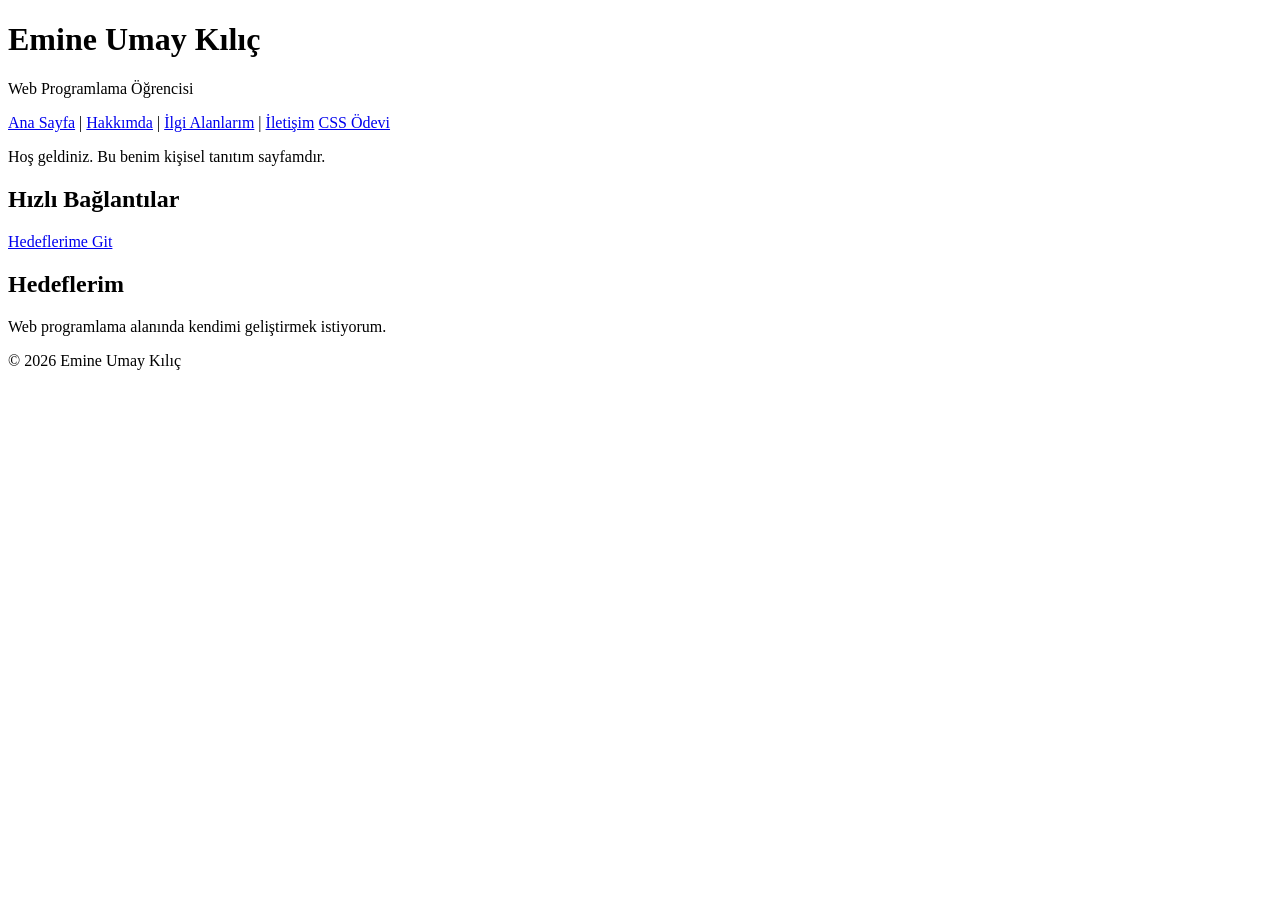
==== index.html @ 7782859d "Update index.html" ====
<!DOCTYPE html>
<html lang="tr">
<head>
    <meta charset="UTF-8">
    <title>Ana Sayfa</title>
</head>
<body>

<header>
    <h1>Emine Umay Kılıç</h1>
    <p>Web Programlama Öğrencisi</p>
</header>

<nav>
    <a href="index.html">Ana Sayfa</a> |
    <a href="about.html">Hakkımda</a> |
    <a href="interests.html">İlgi Alanlarım</a> |
    <a href="contact.html">İletişim</a>
    <a href="CSShomework.html">CSS Ödevi</a>
</nav>

<main>
    <p>Hoş geldiniz. Bu benim kişisel tanıtım sayfamdır.</p>

    <h2>Hızlı Bağlantılar</h2>
    <a href="#hedef">Hedeflerime Git</a>

    <h2 id="hedef">Hedeflerim</h2>
    <p>Web programlama alanında kendimi geliştirmek istiyorum.</p>
</main>

<footer>
    <p>© 2026 Emine Umay Kılıç</p>
</footer>

</body>

</html>
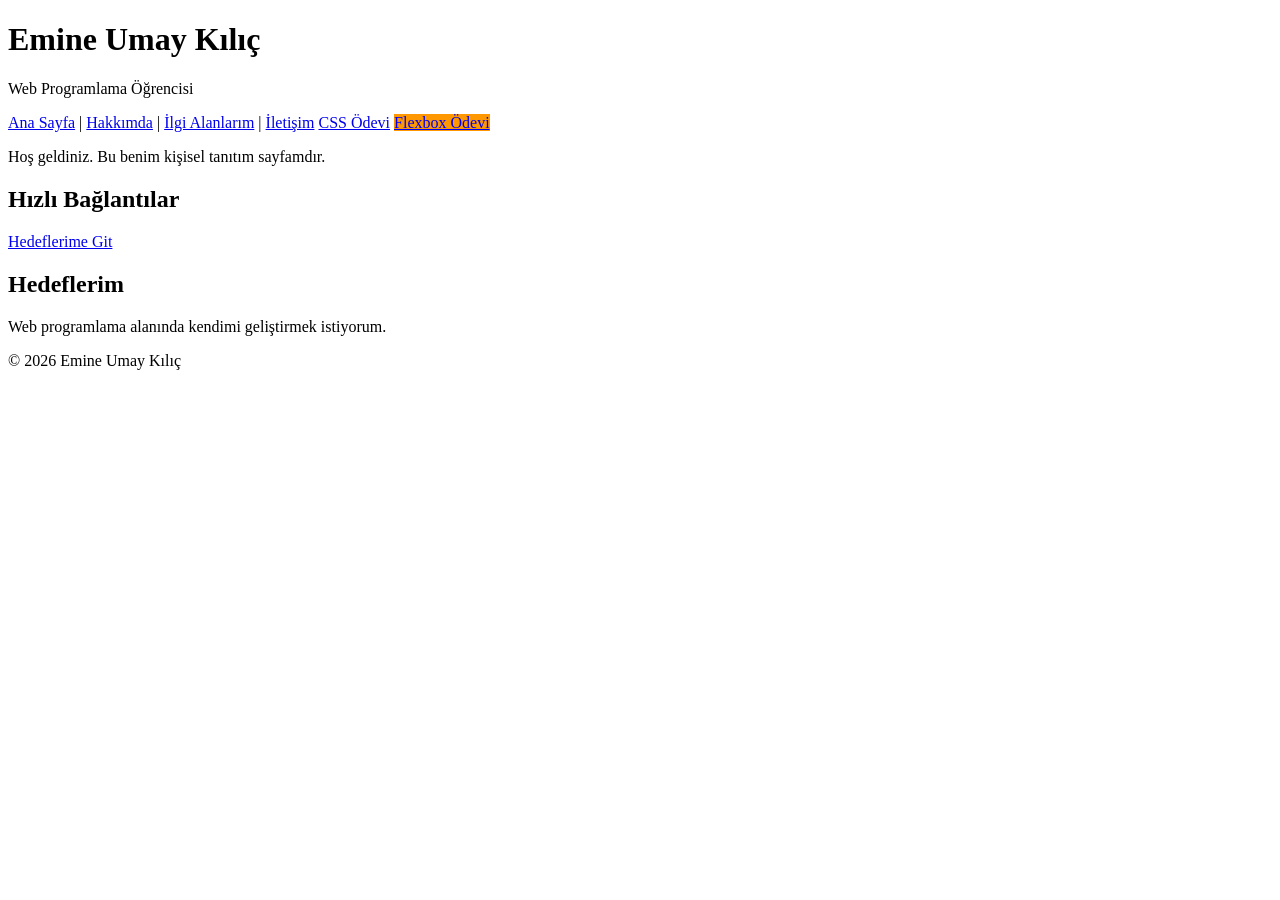
==== commit 7a1d8832: "Update index.html" ====
--- a/index.html
+++ b/index.html
@@ -17,6 +17,7 @@
     <a href="interests.html">İlgi Alanlarım</a> |
     <a href="contact.html">İletişim</a>
     <a href="CSShomework.html">CSS Ödevi</a>
+    <a href="flexbox.html" style="background-color: #ff9800;">Flexbox Ödevi</a>
 </nav>
 
 <main>
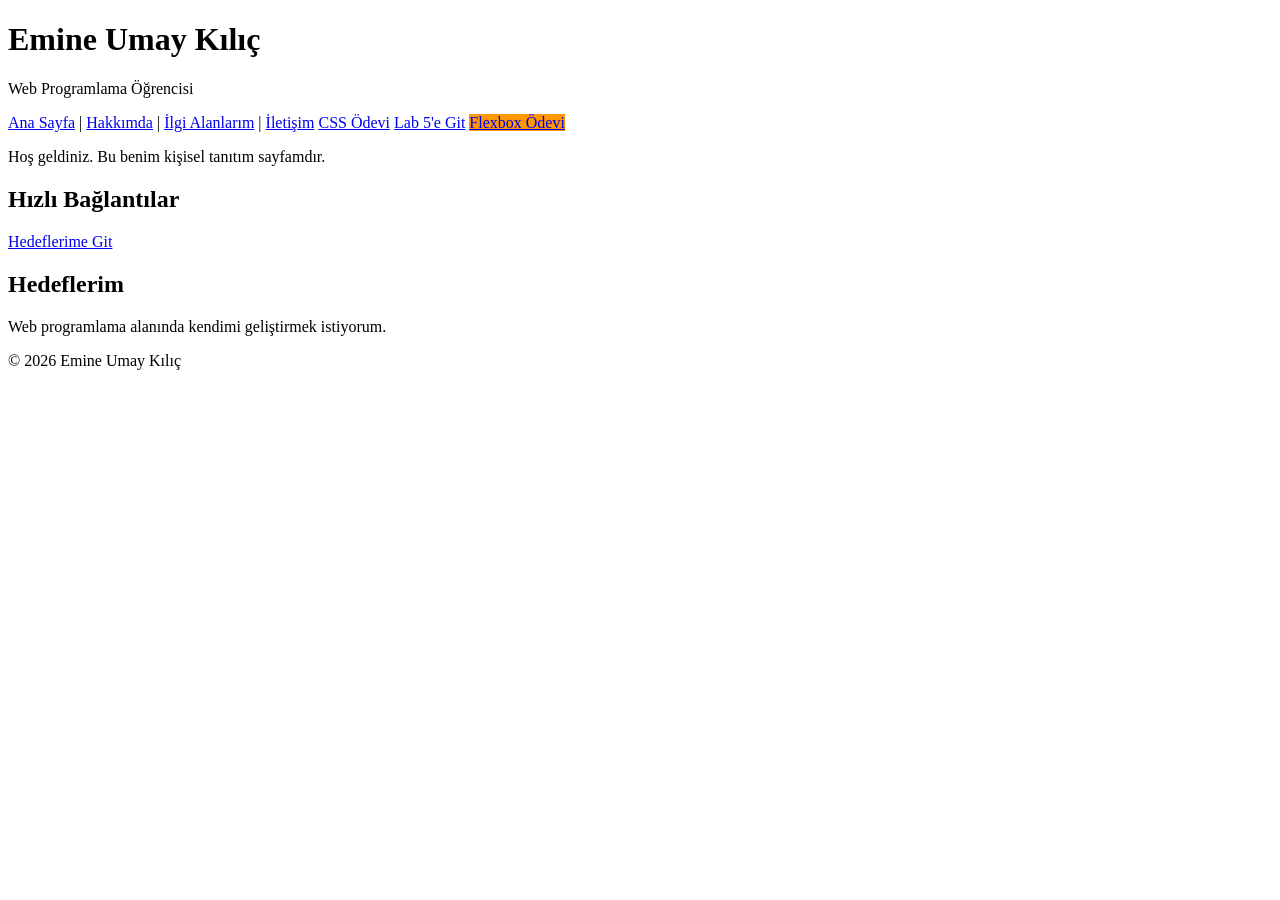
==== commit 4ae7da5b: "Add link to Lab 5 in navigation" ====
--- a/index.html
+++ b/index.html
@@ -17,6 +17,7 @@
     <a href="interests.html">İlgi Alanlarım</a> |
     <a href="contact.html">İletişim</a>
     <a href="CSShomework.html">CSS Ödevi</a>
+    <a href="lab-position.html">Lab 5'e Git</a>
     <a href="flexbox.html" style="background-color: #ff9800;">Flexbox Ödevi</a>
 </nav>
 
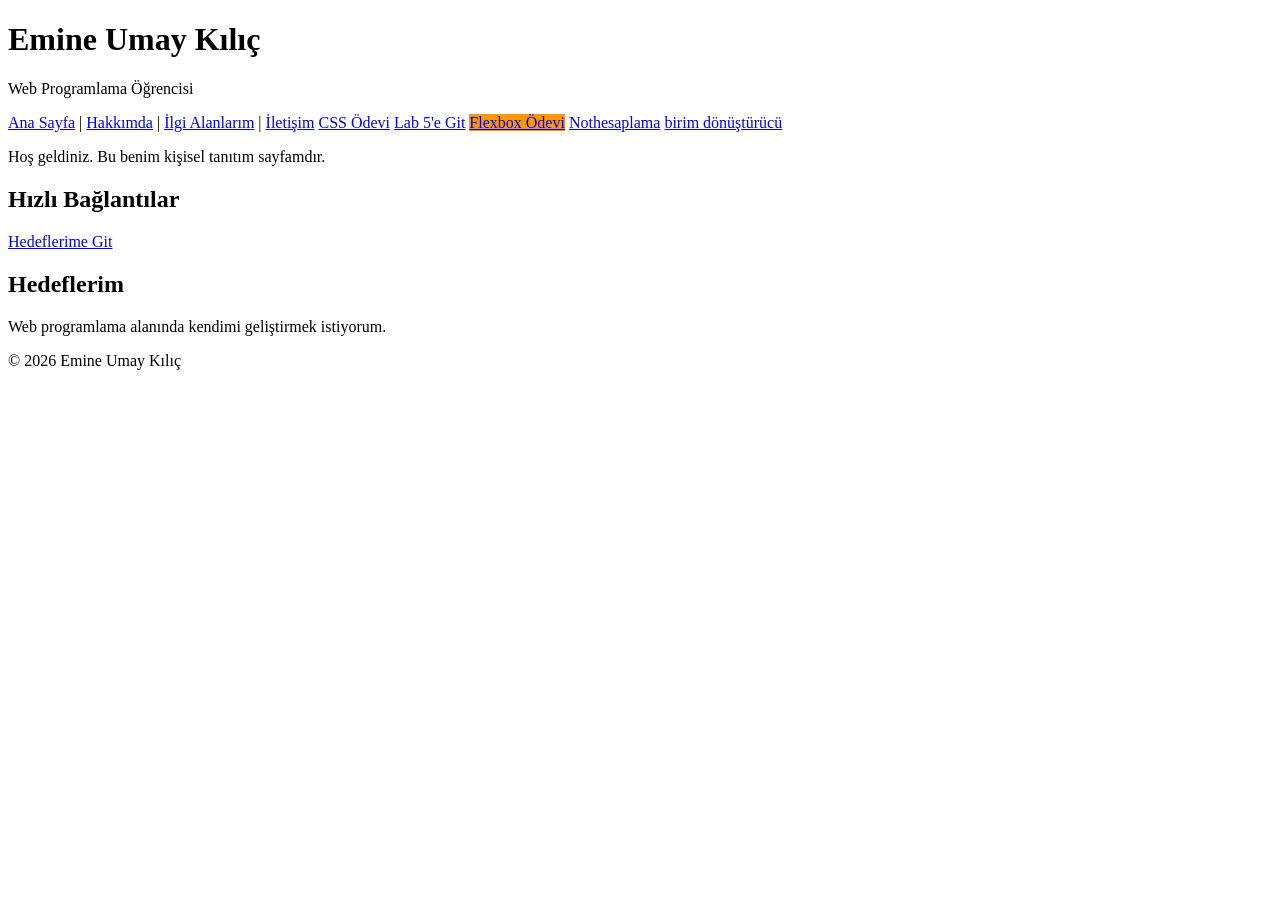
==== commit 72630bcf: "Update navigation links in index.html Added new links to navigation for 'Nothesaplama' and 'birim dö" ====
--- a/index.html
+++ b/index.html
@@ -19,6 +19,8 @@
     <a href="CSShomework.html">CSS Ödevi</a>
     <a href="lab-position.html">Lab 5'e Git</a>
     <a href="flexbox.html" style="background-color: #ff9800;">Flexbox Ödevi</a>
+    <a href="not_hesaplama.html">Nothesaplama</a>
+    <a href="birim_donusturucu.html">birim dönüştürücü</a>
 </nav>
 
 <main>
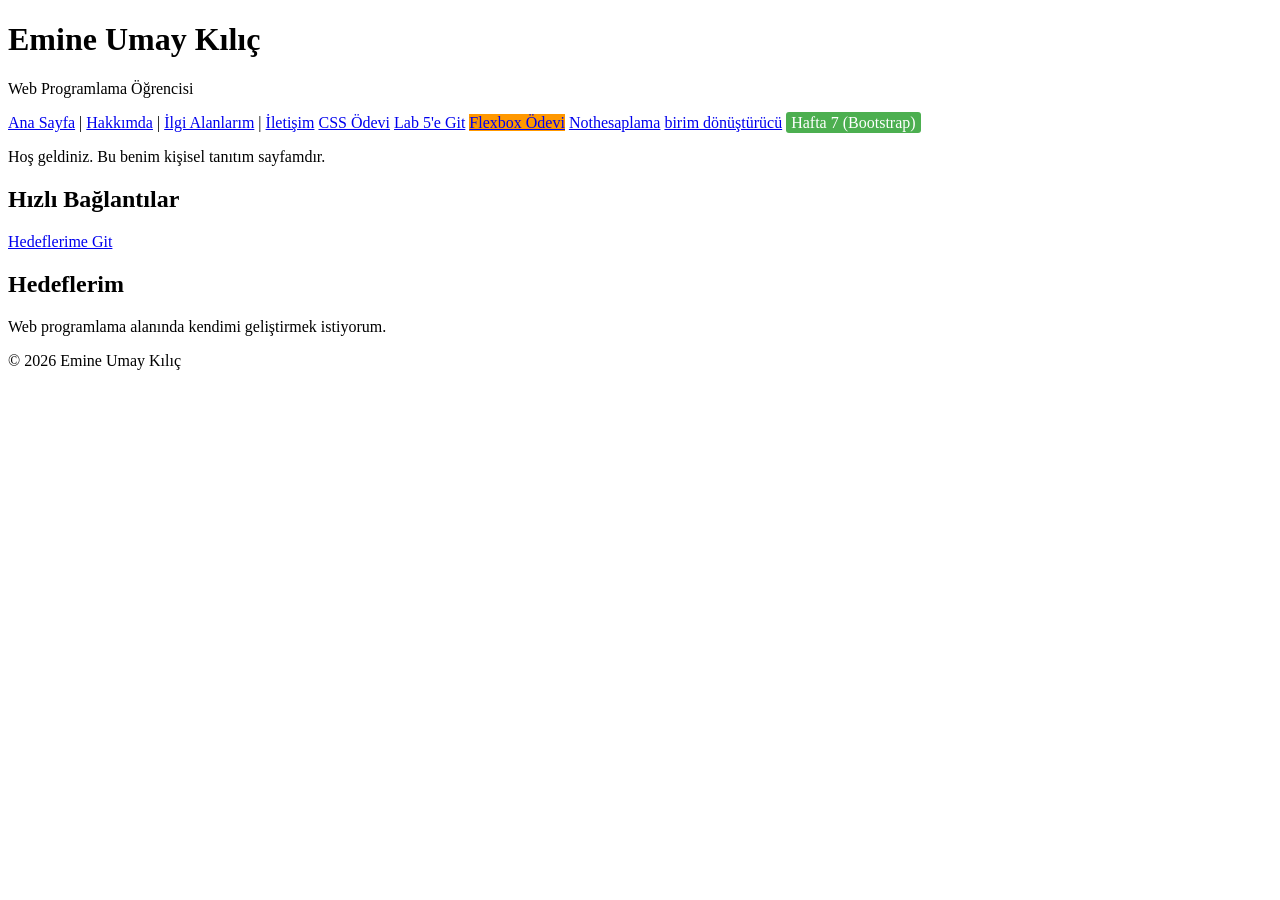
==== commit b2bc026e: "Update index.html" ====
--- a/index.html
+++ b/index.html
@@ -21,6 +21,7 @@
     <a href="flexbox.html" style="background-color: #ff9800;">Flexbox Ödevi</a>
     <a href="not_hesaplama.html">Nothesaplama</a>
     <a href="birim_donusturucu.html">birim dönüştürücü</a>
+    <a href="hafta7.html" style="background-color: #4CAF50; color: white; padding: 2px 5px; text-decoration: none; border-radius: 3px;">Hafta 7 (Bootstrap)</a>
 </nav>
 
 <main>
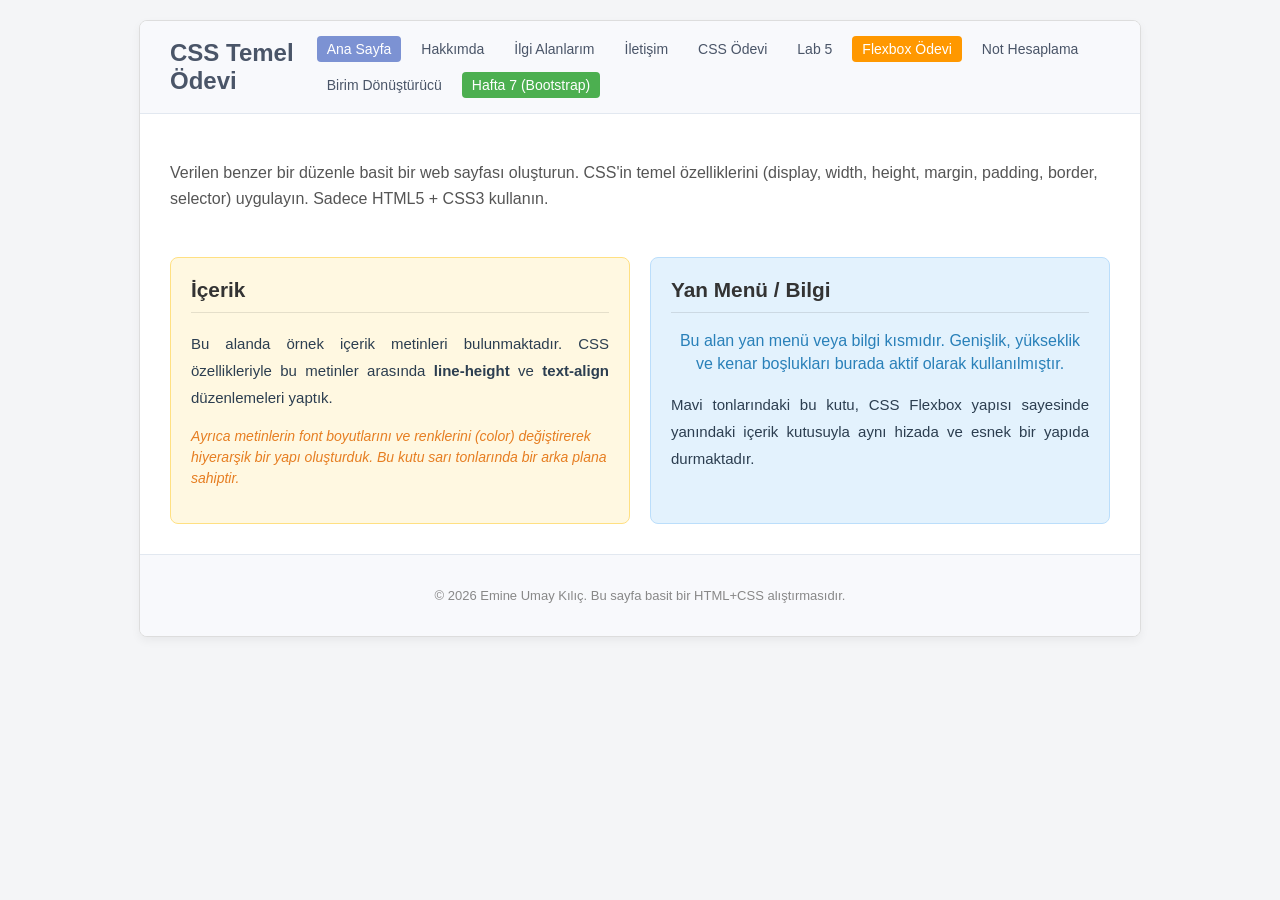
==== commit 9b17961a: "Revamp index.html with CSS styling and layout" ====
--- a/index.html
+++ b/index.html
@@ -2,42 +2,186 @@
 <html lang="tr">
 <head>
     <meta charset="UTF-8">
-    <title>Ana Sayfa</title>
+    <meta name="viewport" content="width=device-width, initial-scale=1.0">
+    <title>CSS Temel Ödevi - Emine Umay Kılıç</title>
+    <style>
+        /* Genel Sayfa Düzeni */
+        body {
+            font-family: 'Segoe UI', Tahoma, Geneva, Verdana, sans-serif;
+            background-color: #f4f5f7;
+            margin: 0;
+            padding: 20px;
+            color: #333;
+        }
+
+        .container {
+            max-width: 1000px;
+            margin: 0 auto;
+            background-color: #fff;
+            border: 1px solid #ddd;
+            border-radius: 8px;
+            overflow: hidden;
+            box-shadow: 0 4px 10px rgba(0,0,0,0.05);
+        }
+
+        /* Header ve Navigasyon */
+        header {
+            display: flex;
+            justify-content: space-between;
+            align-items: center;
+            padding: 15px 30px;
+            background-color: #f8f9fc;
+            border-bottom: 1px solid #e2e8f0;
+        }
+
+        h1 { margin: 0; font-size: 1.5rem; color: #4a5568; }
+
+        nav {
+            display: flex;
+            flex-wrap: wrap;
+            gap: 10px;
+            align-items: center;
+        }
+
+        nav a {
+            text-decoration: none;
+            color: #4a5568;
+            font-size: 14px;
+            padding: 5px 10px;
+            border-radius: 4px;
+            transition: background 0.3s;
+        }
+
+        nav a:hover { background-color: #edf2f7; }
+
+        .active-link {
+            background-color: #7c92d3 !important;
+            color: white !important;
+        }
+
+        /* Üst Açıklama Kısmı */
+        .intro-text {
+            padding: 30px;
+            line-height: 1.6;
+            color: #555;
+        }
+
+        /* Ana İçerik Alanı (Kutular) */
+        main {
+            display: flex;
+            padding: 0 30px 30px 30px;
+            gap: 20px;
+        }
+
+        .box {
+            flex: 1;
+            padding: 20px;
+            border-radius: 8px;
+            border: 1px solid transparent;
+        }
+
+        .content-box {
+            background-color: #fff8e1;
+            border-color: #ffe082;
+        }
+
+        .sidebar-box {
+            background-color: #e3f2fd;
+            border-color: #bbdefb;
+        }
+
+        .box h2 {
+            margin-top: 0;
+            font-size: 1.3rem;
+            border-bottom: 1px solid rgba(0,0,0,0.1);
+            padding-bottom: 10px;
+        }
+
+        /* Metin Düzenlemeleri (İstenen 3 Farklı Özellik) */
+        .p-style-1 {
+            font-size: 15px;
+            color: #2c3e50;
+            line-height: 1.8;
+            text-align: justify;
+            margin-bottom: 15px;
+        }
+
+        .p-style-2 {
+            font-size: 14px;
+            color: #e67e22;
+            line-height: 1.5;
+            text-align: left;
+            font-style: italic;
+        }
+
+        .p-style-3 {
+            font-size: 16px;
+            color: #2980b9;
+            line-height: 1.4;
+            text-align: center;
+            font-weight: 500;
+        }
+
+        /* Footer */
+        footer {
+            text-align: center;
+            padding: 20px;
+            background-color: #f8f9fc;
+            border-top: 1px solid #e2e8f0;
+            font-size: 13px;
+            color: #888;
+        }
+    </style>
 </head>
 <body>
 
-<header>
-    <h1>Emine Umay Kılıç</h1>
-    <p>Web Programlama Öğrencisi</p>
-</header>
+<div class="container">
+    <header>
+        <h1>CSS Temel Ödevi</h1>
+        <nav>
+            <a href="index.html" class="active-link">Ana Sayfa</a>
+            <a href="about.html">Hakkımda</a>
+            <a href="interests.html">İlgi Alanlarım</a>
+            <a href="contact.html">İletişim</a>
+            <a href="CSShomework.html">CSS Ödevi</a>
+            <a href="lab-position.html">Lab 5</a>
+            <a href="flexbox.html" style="background-color: #ff9800; color: white;">Flexbox Ödevi</a>
+            <a href="not_hesaplama.html">Not Hesaplama</a>
+            <a href="birim_donusturucu.html">Birim Dönüştürücü</a>
+            <a href="hafta7.html" style="background-color: #4CAF50; color: white;">Hafta 7 (Bootstrap)</a>
+        </nav>
+    </header>
 
-<nav>
-    <a href="index.html">Ana Sayfa</a> |
-    <a href="about.html">Hakkımda</a> |
-    <a href="interests.html">İlgi Alanlarım</a> |
-    <a href="contact.html">İletişim</a>
-    <a href="CSShomework.html">CSS Ödevi</a>
-    <a href="lab-position.html">Lab 5'e Git</a>
-    <a href="flexbox.html" style="background-color: #ff9800;">Flexbox Ödevi</a>
-    <a href="not_hesaplama.html">Nothesaplama</a>
-    <a href="birim_donusturucu.html">birim dönüştürücü</a>
-    <a href="hafta7.html" style="background-color: #4CAF50; color: white; padding: 2px 5px; text-decoration: none; border-radius: 3px;">Hafta 7 (Bootstrap)</a>
-</nav>
+    <div class="intro-text">
+        <p>Verilen benzer bir düzenle basit bir web sayfası oluşturun. CSS'in temel özelliklerini (display, width, height, margin, padding, border, selector) uygulayın. Sadece HTML5 + CSS3 kullanın.</p>
+    </div>
 
-<main>
-    <p>Hoş geldiniz. Bu benim kişisel tanıtım sayfamdır.</p>
+    <main>
+        <section class="box content-box">
+            <h2>İçerik</h2>
+            <p class="p-style-1">
+                Bu alanda örnek içerik metinleri bulunmaktadır. CSS özellikleriyle bu metinler arasında <b>line-height</b> ve <b>text-align</b> düzenlemeleri yaptık. 
+            </p>
+            <p class="p-style-2">
+                Ayrıca metinlerin font boyutlarını ve renklerini (color) değiştirerek hiyerarşik bir yapı oluşturduk. Bu kutu sarı tonlarında bir arka plana sahiptir.
+            </p>
+        </section>
 
-    <h2>Hızlı Bağlantılar</h2>
-    <a href="#hedef">Hedeflerime Git</a>
+        <aside class="box sidebar-box">
+            <h2>Yan Menü / Bilgi</h2>
+            <p class="p-style-3">
+                Bu alan yan menü veya bilgi kısmıdır. Genişlik, yükseklik ve kenar boşlukları burada aktif olarak kullanılmıştır.
+            </p>
+            <p class="p-style-1">
+                Mavi tonlarındaki bu kutu, CSS Flexbox yapısı sayesinde yanındaki içerik kutusuyla aynı hizada ve esnek bir yapıda durmaktadır.
+            </p>
+        </aside>
+    </main>
 
-    <h2 id="hedef">Hedeflerim</h2>
-    <p>Web programlama alanında kendimi geliştirmek istiyorum.</p>
-</main>
-
-<footer>
-    <p>© 2026 Emine Umay Kılıç</p>
-</footer>
+    <footer>
+        <p>© 2026 Emine Umay Kılıç. Bu sayfa basit bir HTML+CSS alıştırmasıdır.</p>
+    </footer>
+</div>
 
 </body>
-
 </html>
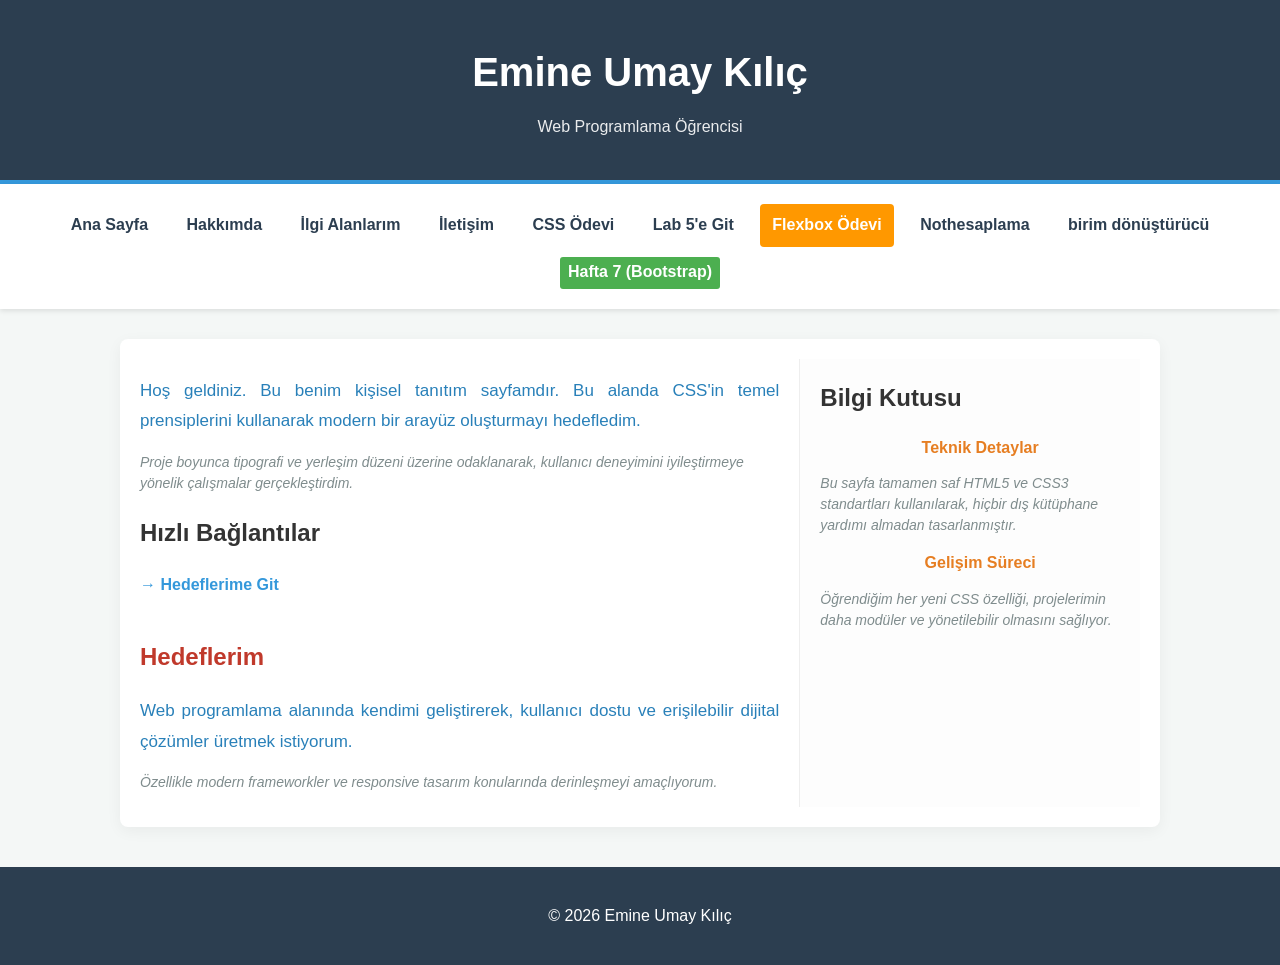
==== commit 308c60b0: "Refactor index.html structure and styles" ====
--- a/index.html
+++ b/index.html
@@ -3,185 +3,172 @@
 <head>
     <meta charset="UTF-8">
     <meta name="viewport" content="width=device-width, initial-scale=1.0">
-    <title>CSS Temel Ödevi - Emine Umay Kılıç</title>
+    <title>Ana Sayfa</title>
     <style>
-        /* Genel Sayfa Düzeni */
+        /* Genel Gövde Düzeni */
         body {
             font-family: 'Segoe UI', Tahoma, Geneva, Verdana, sans-serif;
-            background-color: #f4f5f7;
+            line-height: 1.6;
+            background-color: #f4f7f6;
+            color: #333;
             margin: 0;
-            padding: 20px;
-            color: #333;
+            padding: 0;
         }
 
-        .container {
-            max-width: 1000px;
-            margin: 0 auto;
-            background-color: #fff;
-            border: 1px solid #ddd;
-            border-radius: 8px;
-            overflow: hidden;
-            box-shadow: 0 4px 10px rgba(0,0,0,0.05);
+        /* Header Tasarımı */
+        header {
+            background-color: #2c3e50;
+            color: white;
+            padding: 40px 20px;
+            text-align: center;
+            border-bottom: 4px solid #3498db;
         }
 
-        /* Header ve Navigasyon */
-        header {
-            display: flex;
-            justify-content: space-between;
-            align-items: center;
-            padding: 15px 30px;
-            background-color: #f8f9fc;
-            border-bottom: 1px solid #e2e8f0;
-        }
+        header h1 { margin: 0; font-size: 2.5rem; }
+        header p { margin: 10px 0 0; opacity: 0.9; }
 
-        h1 { margin: 0; font-size: 1.5rem; color: #4a5568; }
-
+        /* Navigasyon (Tüm butonlar korundu) */
         nav {
-            display: flex;
-            flex-wrap: wrap;
-            gap: 10px;
-            align-items: center;
+            background-color: #fff;
+            padding: 15px;
+            text-align: center;
+            box-shadow: 0 2px 5px rgba(0,0,0,0.1);
+            position: sticky;
+            top: 0;
+            z-index: 1000;
         }
 
         nav a {
             text-decoration: none;
-            color: #4a5568;
-            font-size: 14px;
-            padding: 5px 10px;
-            border-radius: 4px;
-            transition: background 0.3s;
+            color: #2c3e50;
+            font-weight: 600;
+            padding: 8px 12px;
+            margin: 5px;
+            display: inline-block;
+            transition: all 0.3s ease;
+            border-bottom: 2px solid transparent;
         }
 
-        nav a:hover { background-color: #edf2f7; }
-
-        .active-link {
-            background-color: #7c92d3 !important;
-            color: white !important;
+        nav a:hover {
+            color: #3498db;
+            border-bottom: 2px solid #3498db;
         }
 
-        /* Üst Açıklama Kısmı */
-        .intro-text {
-            padding: 30px;
-            line-height: 1.6;
-            color: #555;
-        }
-
-        /* Ana İçerik Alanı (Kutular) */
+        /* Ana İçerik Alanı - Flexbox */
         main {
+            max-width: 1000px;
+            margin: 30px auto;
+            padding: 20px;
+            background: white;
+            border-radius: 8px;
+            box-shadow: 0 4px 15px rgba(0,0,0,0.05);
             display: flex;
-            padding: 0 30px 30px 30px;
+            flex-wrap: wrap;
             gap: 20px;
         }
 
-        .box {
-            flex: 1;
-            padding: 20px;
-            border-radius: 8px;
-            border: 1px solid transparent;
+        .content-section {
+            flex: 2; /* Ana içerik daha geniş */
+            min-width: 300px;
         }
 
-        .content-box {
-            background-color: #fff8e1;
-            border-color: #ffe082;
+        .info-section {
+            flex: 1; /* Yan bilgi alanı daha dar */
+            min-width: 250px;
+            background: #fdfdfd;
+            border-left: 1px solid #eee;
+            padding-left: 20px;
         }
 
-        .sidebar-box {
-            background-color: #e3f2fd;
-            border-color: #bbdefb;
-        }
-
-        .box h2 {
-            margin-top: 0;
-            font-size: 1.3rem;
-            border-bottom: 1px solid rgba(0,0,0,0.1);
-            padding-bottom: 10px;
-        }
-
-        /* Metin Düzenlemeleri (İstenen 3 Farklı Özellik) */
-        .p-style-1 {
-            font-size: 15px;
-            color: #2c3e50;
-            line-height: 1.8;
-            text-align: justify;
+        /* Ödev Gereksinimi: Metin Düzenleme Sınıfları */
+        .text-style-1 {
+            font-size: 17px;         /* Özellik 1 */
+            color: #2980b9;          /* Özellik 2 */
+            line-height: 1.8;        /* Özellik 3 */
+            text-align: justify;     /* Özellik 4 */
             margin-bottom: 15px;
         }
 
-        .p-style-2 {
+        .text-style-2 {
             font-size: 14px;
-            color: #e67e22;
+            color: #7f8c8d;
             line-height: 1.5;
             text-align: left;
             font-style: italic;
         }
 
-        .p-style-3 {
+        .text-style-highlight {
             font-size: 16px;
-            color: #2980b9;
+            color: #e67e22;
             line-height: 1.4;
             text-align: center;
-            font-weight: 500;
+            font-weight: bold;
+            margin-bottom: 10px;
         }
 
-        /* Footer */
+        /* Footer Tasarımı */
         footer {
             text-align: center;
             padding: 20px;
-            background-color: #f8f9fc;
-            border-top: 1px solid #e2e8f0;
-            font-size: 13px;
-            color: #888;
+            background: #2c3e50;
+            color: white;
+            margin-top: 40px;
+        }
+
+        /* Kimlik Belirleyici Bağlantı */
+        #hedef {
+            padding-top: 20px;
+            color: #c0392b;
         }
     </style>
 </head>
 <body>
 
-<div class="container">
-    <header>
-        <h1>CSS Temel Ödevi</h1>
-        <nav>
-            <a href="index.html" class="active-link">Ana Sayfa</a>
-            <a href="about.html">Hakkımda</a>
-            <a href="interests.html">İlgi Alanlarım</a>
-            <a href="contact.html">İletişim</a>
-            <a href="CSShomework.html">CSS Ödevi</a>
-            <a href="lab-position.html">Lab 5</a>
-            <a href="flexbox.html" style="background-color: #ff9800; color: white;">Flexbox Ödevi</a>
-            <a href="not_hesaplama.html">Not Hesaplama</a>
-            <a href="birim_donusturucu.html">Birim Dönüştürücü</a>
-            <a href="hafta7.html" style="background-color: #4CAF50; color: white;">Hafta 7 (Bootstrap)</a>
-        </nav>
-    </header>
+<header>
+    <h1>Emine Umay Kılıç</h1>
+    <p>Web Programlama Öğrencisi</p>
+</header>
 
-    <div class="intro-text">
-        <p>Verilen benzer bir düzenle basit bir web sayfası oluşturun. CSS'in temel özelliklerini (display, width, height, margin, padding, border, selector) uygulayın. Sadece HTML5 + CSS3 kullanın.</p>
+<nav>
+    <a href="index.html">Ana Sayfa</a>
+    <a href="about.html">Hakkımda</a>
+    <a href="interests.html">İlgi Alanlarım</a>
+    <a href="contact.html">İletişim</a>
+    <a href="CSShomework.html">CSS Ödevi</a>
+    <a href="lab-position.html">Lab 5'e Git</a>
+    <a href="flexbox.html" style="background-color: #ff9800; color: white; border-radius: 4px;">Flexbox Ödevi</a>
+    <a href="not_hesaplama.html">Nothesaplama</a>
+    <a href="birim_donusturucu.html">birim dönüştürücü</a>
+    <a href="hafta7.html" style="background-color: #4CAF50; color: white; padding: 2px 8px; text-decoration: none; border-radius: 3px;">Hafta 7 (Bootstrap)</a>
+</nav>
+
+<main>
+    <div class="content-section">
+        <p class="text-style-1">Hoş geldiniz. Bu benim kişisel tanıtım sayfamdır. Bu alanda CSS'in temel prensiplerini kullanarak modern bir arayüz oluşturmayı hedefledim.</p>
+        
+        <p class="text-style-2">Proje boyunca tipografi ve yerleşim düzeni üzerine odaklanarak, kullanıcı deneyimini iyileştirmeye yönelik çalışmalar gerçekleştirdim.</p>
+
+        <h2>Hızlı Bağlantılar</h2>
+        <a href="#hedef" style="color: #3498db; text-decoration: none; font-weight: bold;">→ Hedeflerime Git</a>
+
+        <h2 id="hedef">Hedeflerim</h2>
+        <p class="text-style-1">Web programlama alanında kendimi geliştirerek, kullanıcı dostu ve erişilebilir dijital çözümler üretmek istiyorum.</p>
+        <p class="text-style-2">Özellikle modern frameworkler ve responsive tasarım konularında derinleşmeyi amaçlıyorum.</p>
     </div>
 
-    <main>
-        <section class="box content-box">
-            <h2>İçerik</h2>
-            <p class="p-style-1">
-                Bu alanda örnek içerik metinleri bulunmaktadır. CSS özellikleriyle bu metinler arasında <b>line-height</b> ve <b>text-align</b> düzenlemeleri yaptık. 
-            </p>
-            <p class="p-style-2">
-                Ayrıca metinlerin font boyutlarını ve renklerini (color) değiştirerek hiyerarşik bir yapı oluşturduk. Bu kutu sarı tonlarında bir arka plana sahiptir.
-            </p>
-        </section>
+    <aside class="info-section">
+        <h2>Bilgi Kutusu</h2>
+        <p class="text-style-highlight">Teknik Detaylar</p>
+        <p class="text-style-2">Bu sayfa tamamen saf HTML5 ve CSS3 standartları kullanılarak, hiçbir dış kütüphane yardımı almadan tasarlanmıştır.</p>
+        
+        <p class="text-style-highlight">Gelişim Süreci</p>
+        <p class="text-style-2">Öğrendiğim her yeni CSS özelliği, projelerimin daha modüler ve yönetilebilir olmasını sağlıyor.</p>
+    </aside>
+</main>
 
-        <aside class="box sidebar-box">
-            <h2>Yan Menü / Bilgi</h2>
-            <p class="p-style-3">
-                Bu alan yan menü veya bilgi kısmıdır. Genişlik, yükseklik ve kenar boşlukları burada aktif olarak kullanılmıştır.
-            </p>
-            <p class="p-style-1">
-                Mavi tonlarındaki bu kutu, CSS Flexbox yapısı sayesinde yanındaki içerik kutusuyla aynı hizada ve esnek bir yapıda durmaktadır.
-            </p>
-        </aside>
-    </main>
-
-    <footer>
-        <p>© 2026 Emine Umay Kılıç. Bu sayfa basit bir HTML+CSS alıştırmasıdır.</p>
-    </footer>
-</div>
+<footer>
+    <p>© 2026 Emine Umay Kılıç</p>
+</footer>
 
 </body>
 </html>
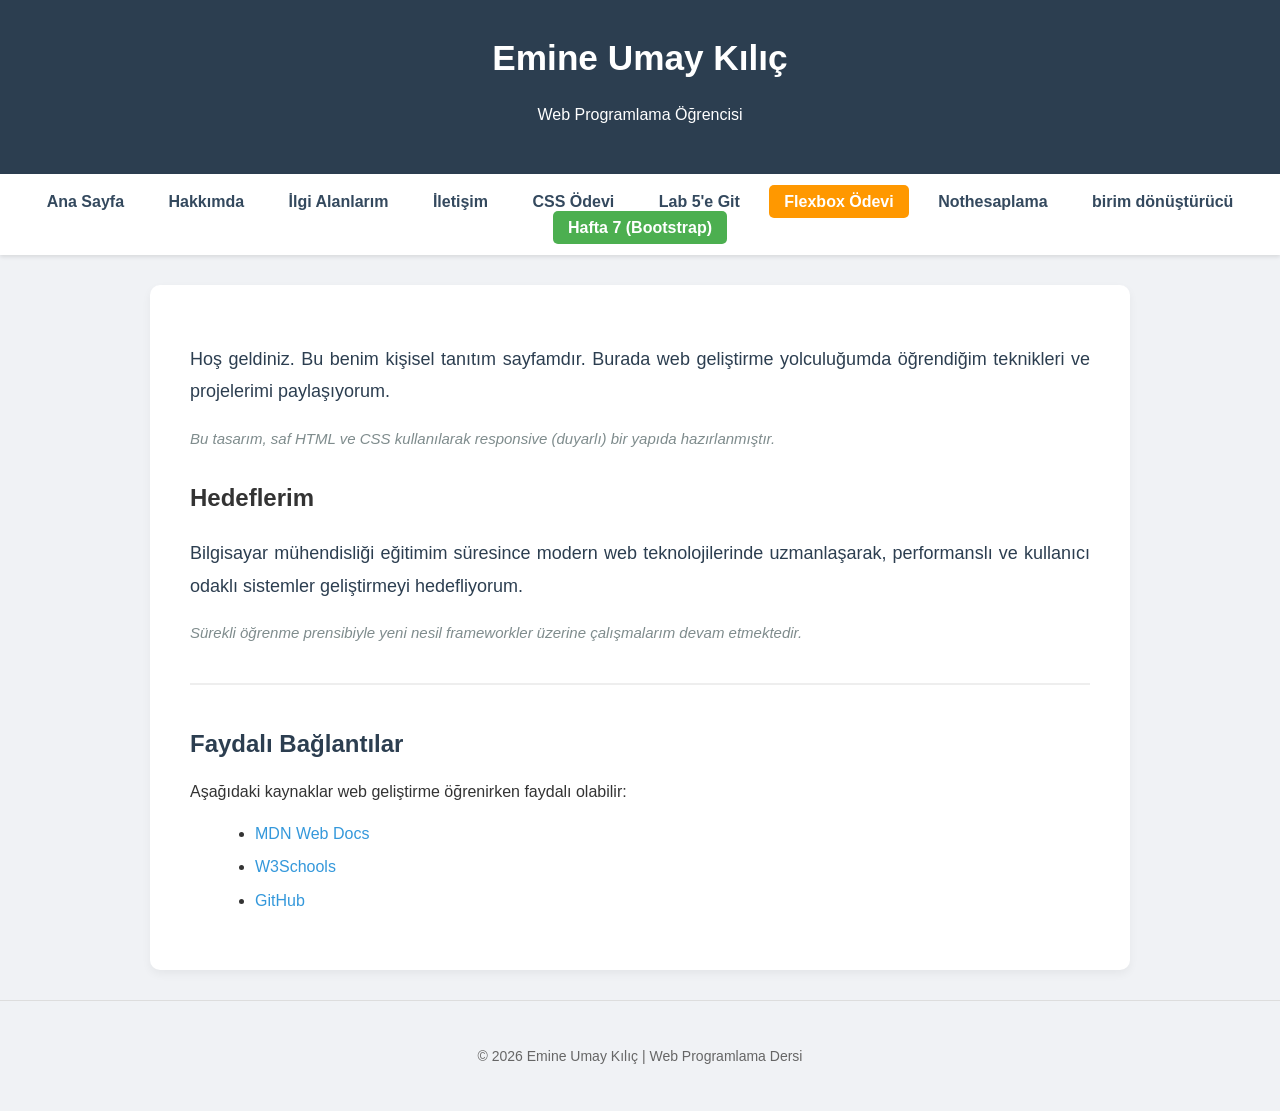
==== commit 53434f13: "Update index.html" ====
--- a/index.html
+++ b/index.html
@@ -5,34 +5,32 @@
     <meta name="viewport" content="width=device-width, initial-scale=1.0">
     <title>Ana Sayfa</title>
     <style>
-        /* Genel Gövde Düzeni */
+        /* Genel Stil */
         body {
             font-family: 'Segoe UI', Tahoma, Geneva, Verdana, sans-serif;
             line-height: 1.6;
-            background-color: #f4f7f6;
+            background-color: #f0f2f5;
             color: #333;
             margin: 0;
             padding: 0;
         }
 
-        /* Header Tasarımı */
+        /* Header */
         header {
             background-color: #2c3e50;
             color: white;
-            padding: 40px 20px;
+            padding: 30px 20px;
             text-align: center;
-            border-bottom: 4px solid #3498db;
         }
 
-        header h1 { margin: 0; font-size: 2.5rem; }
-        header p { margin: 10px 0 0; opacity: 0.9; }
+        header h1 { margin: 0; font-size: 2.2rem; }
 
         /* Navigasyon (Tüm butonlar korundu) */
         nav {
             background-color: #fff;
             padding: 15px;
             text-align: center;
-            box-shadow: 0 2px 5px rgba(0,0,0,0.1);
+            box-shadow: 0 2px 4px rgba(0,0,0,0.1);
             position: sticky;
             top: 0;
             z-index: 1000;
@@ -40,85 +38,79 @@
 
         nav a {
             text-decoration: none;
-            color: #2c3e50;
+            color: #34495e;
             font-weight: 600;
-            padding: 8px 12px;
+            padding: 8px 15px;
             margin: 5px;
-            display: inline-block;
-            transition: all 0.3s ease;
-            border-bottom: 2px solid transparent;
+            border-radius: 5px;
+            transition: background 0.3s;
         }
 
-        nav a:hover {
-            color: #3498db;
-            border-bottom: 2px solid #3498db;
+        nav a:hover { background-color: #ecf0f1; }
+
+        /* Ana İçerik Kaplayıcı */
+        .container {
+            max-width: 900px;
+            margin: 30px auto;
+            background: white;
+            padding: 40px;
+            border-radius: 10px;
+            box-shadow: 0 4px 10px rgba(0,0,0,0.05);
         }
 
-        /* Ana İçerik Alanı - Flexbox */
-        main {
-            max-width: 1000px;
-            margin: 30px auto;
-            padding: 20px;
-            background: white;
-            border-radius: 8px;
-            box-shadow: 0 4px 15px rgba(0,0,0,0.05);
-            display: flex;
-            flex-wrap: wrap;
-            gap: 20px;
+        /* Metin Düzenlemeleri (Ödev Gereksinimleri) */
+        .p-main {
+            font-size: 18px;            /* Özellik 1 */
+            color: #2c3e50;             /* Özellik 2 */
+            line-height: 1.8;           /* Özellik 3 */
+            text-align: justify;        /* Özellik 4 */
+            margin-bottom: 20px;
         }
 
-        .content-section {
-            flex: 2; /* Ana içerik daha geniş */
-            min-width: 300px;
-        }
-
-        .info-section {
-            flex: 1; /* Yan bilgi alanı daha dar */
-            min-width: 250px;
-            background: #fdfdfd;
-            border-left: 1px solid #eee;
-            padding-left: 20px;
-        }
-
-        /* Ödev Gereksinimi: Metin Düzenleme Sınıfları */
-        .text-style-1 {
-            font-size: 17px;         /* Özellik 1 */
-            color: #2980b9;          /* Özellik 2 */
-            line-height: 1.8;        /* Özellik 3 */
-            text-align: justify;     /* Özellik 4 */
-            margin-bottom: 15px;
-        }
-
-        .text-style-2 {
-            font-size: 14px;
+        .p-sub {
+            font-size: 15px;
             color: #7f8c8d;
-            line-height: 1.5;
+            line-height: 1.4;
             text-align: left;
             font-style: italic;
         }
 
-        .text-style-highlight {
-            font-size: 16px;
-            color: #e67e22;
-            line-height: 1.4;
-            text-align: center;
-            font-weight: bold;
-            margin-bottom: 10px;
+        /* Faydalı Bağlantılar Bölümü */
+        .useful-links {
+            margin-top: 40px;
+            padding-top: 20px;
+            border-top: 2px solid #eee;
         }
 
-        /* Footer Tasarımı */
+        .useful-links h2 {
+            font-size: 24px;
+            color: #2c3e50;
+            margin-bottom: 15px;
+        }
+
+        .link-list {
+            list-style-type: disc;
+            margin-left: 25px;
+        }
+
+        .link-list li { margin-bottom: 8px; }
+
+        .link-list a {
+            color: #3498db;
+            text-decoration: none;
+            font-weight: 500;
+        }
+
+        .link-list a:hover { text-decoration: underline; }
+
+        /* Footer */
         footer {
             text-align: center;
-            padding: 20px;
-            background: #2c3e50;
-            color: white;
-            margin-top: 40px;
-        }
-
-        /* Kimlik Belirleyici Bağlantı */
-        #hedef {
-            padding-top: 20px;
-            color: #c0392b;
+            padding: 30px;
+            font-size: 14px;
+            color: #666;
+            border-top: 1px solid #ddd;
+            margin-top: 20px;
         }
     </style>
 </head>
@@ -136,38 +128,35 @@
     <a href="contact.html">İletişim</a>
     <a href="CSShomework.html">CSS Ödevi</a>
     <a href="lab-position.html">Lab 5'e Git</a>
-    <a href="flexbox.html" style="background-color: #ff9800; color: white; border-radius: 4px;">Flexbox Ödevi</a>
+    <a href="flexbox.html" style="background-color: #ff9800; color: white;">Flexbox Ödevi</a>
     <a href="not_hesaplama.html">Nothesaplama</a>
     <a href="birim_donusturucu.html">birim dönüştürücü</a>
-    <a href="hafta7.html" style="background-color: #4CAF50; color: white; padding: 2px 8px; text-decoration: none; border-radius: 3px;">Hafta 7 (Bootstrap)</a>
+    <a href="hafta7.html" style="background-color: #4CAF50; color: white;">Hafta 7 (Bootstrap)</a>
 </nav>
 
-<main>
-    <div class="content-section">
-        <p class="text-style-1">Hoş geldiniz. Bu benim kişisel tanıtım sayfamdır. Bu alanda CSS'in temel prensiplerini kullanarak modern bir arayüz oluşturmayı hedefledim.</p>
-        
-        <p class="text-style-2">Proje boyunca tipografi ve yerleşim düzeni üzerine odaklanarak, kullanıcı deneyimini iyileştirmeye yönelik çalışmalar gerçekleştirdim.</p>
+<div class="container">
+    <main>
+        <p class="p-main">Hoş geldiniz. Bu benim kişisel tanıtım sayfamdır. Burada web geliştirme yolculuğumda öğrendiğim teknikleri ve projelerimi paylaşıyorum.</p>
+        <p class="p-sub">Bu tasarım, saf HTML ve CSS kullanılarak responsive (duyarlı) bir yapıda hazırlanmıştır.</p>
 
-        <h2>Hızlı Bağlantılar</h2>
-        <a href="#hedef" style="color: #3498db; text-decoration: none; font-weight: bold;">→ Hedeflerime Git</a>
+        <h2 id="hedef" style="margin-top: 30px;">Hedeflerim</h2>
+        <p class="p-main">Bilgisayar mühendisliği eğitimim süresince modern web teknolojilerinde uzmanlaşarak, performanslı ve kullanıcı odaklı sistemler geliştirmeyi hedefliyorum.</p>
+        <p class="p-sub">Sürekli öğrenme prensibiyle yeni nesil frameworkler üzerine çalışmalarım devam etmektedir.</p>
 
-        <h2 id="hedef">Hedeflerim</h2>
-        <p class="text-style-1">Web programlama alanında kendimi geliştirerek, kullanıcı dostu ve erişilebilir dijital çözümler üretmek istiyorum.</p>
-        <p class="text-style-2">Özellikle modern frameworkler ve responsive tasarım konularında derinleşmeyi amaçlıyorum.</p>
-    </div>
-
-    <aside class="info-section">
-        <h2>Bilgi Kutusu</h2>
-        <p class="text-style-highlight">Teknik Detaylar</p>
-        <p class="text-style-2">Bu sayfa tamamen saf HTML5 ve CSS3 standartları kullanılarak, hiçbir dış kütüphane yardımı almadan tasarlanmıştır.</p>
-        
-        <p class="text-style-highlight">Gelişim Süreci</p>
-        <p class="text-style-2">Öğrendiğim her yeni CSS özelliği, projelerimin daha modüler ve yönetilebilir olmasını sağlıyor.</p>
-    </aside>
-</main>
+        <section class="useful-links">
+            <h2>Faydalı Bağlantılar</h2>
+            <p>Aşağıdaki kaynaklar web geliştirme öğrenirken faydalı olabilir:</p>
+            <ul class="link-list">
+                <li><a href="https://developer.mozilla.org" target="_blank">MDN Web Docs</a></li>
+                <li><a href="https://www.w3schools.com" target="_blank">W3Schools</a></li>
+                <li><a href="https://github.com" target="_blank">GitHub</a></li>
+            </ul>
+        </section>
+    </main>
+</div>
 
 <footer>
-    <p>© 2026 Emine Umay Kılıç</p>
+    <p>© 2026 Emine Umay Kılıç | Web Programlama Dersi</p>
 </footer>
 
 </body>
